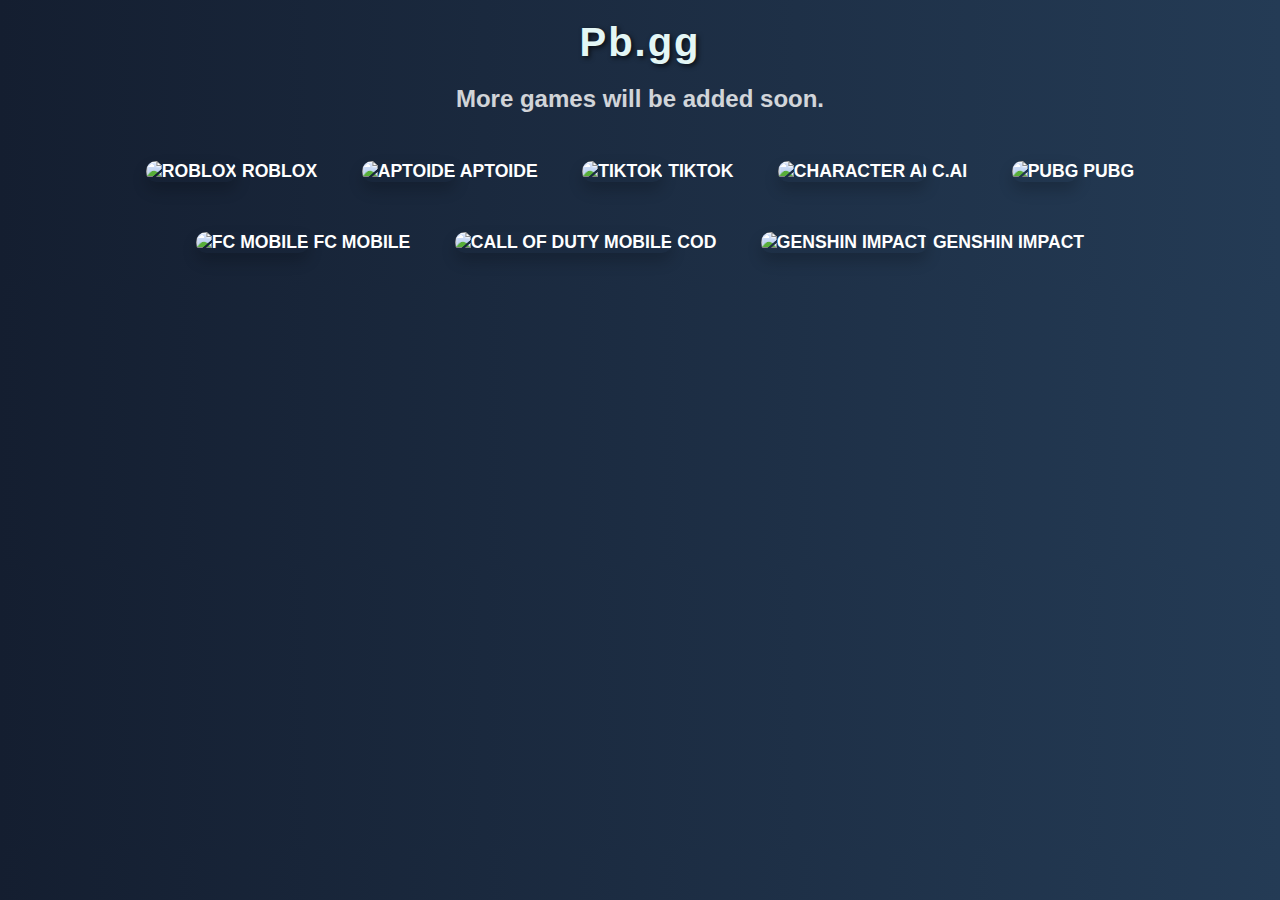
==== index.html @ 80bf1c4b "Initial commit" ====
<!DOCTYPE html>
<html lang="en">
<head>
    <meta charset="UTF-8">
    <meta name="viewport" content="width=device-width, initial-scale=1.0">
    <title>Now.GG</title>
    <style>
        body {
            font-family: 'Arial', sans-serif;
            margin: 0;
            padding: 0;
            background: linear-gradient(to right, #141e30, #243b55);
            color: #ffffff;
            text-align: center;
        }

        h1 {
            font-size: 2.5rem;
            margin: 20px 0;
            text-transform: none;
            letter-spacing: 2px;
            color: #e3f6f5;
            text-shadow: 2px 2px 5px rgba(0, 0, 0, 0.7);
        }

        h2 {
            font-size: 1.5rem;
            margin: 10px 0;
            color: #ffffff;
            opacity: 0.8;
        }

        .button-container {
            display: inline-block;
            margin: 10px;
            padding: 10px;
            border-radius: 10px;
            transition: transform 0.3s ease, box-shadow 0.3s ease;
        }

        .button-container:hover {
            transform: scale(1.1);
            box-shadow: 0 10px 20px rgba(255, 110, 199, 0.4);
        }

        a {
            display: block;
            text-align: center;
            text-decoration: none;
            color: #ffffff;
            font-size: 1.1rem;
            text-transform: uppercase;
            font-weight: bold;
        }

        a img {
            width: 100px;
            height: 100px;
            object-fit: cover;
            border-radius: 10px;
            box-shadow: 0 8px 15px rgba(0, 0, 0, 0.2);
            margin-bottom: 10px;
        }

        a:hover {
            color: #fff8dc;
        }

        @media (max-width: 768px) {
            h1 {
                font-size: 2rem;
            }

            h2 {
                font-size: 1rem;
            }

            a img {
                width: 80px;
                height: 80px;
            }

            a {
                font-size: 0.9rem;
            }
        }
    </style>
</head>
<body>
    <h1>Pb.gg</h1>
    <h2>More games will be added soon.</h2>
    <br>
    <div class="button-container">
        <a href="/static/embed.html#https://mathsspot.com">
            <img src="img/roblox.jpg" alt="Roblox">
            roblox
        </a>
    </div>
    <div class="button-container">
        <a href="/static/embed.html#https://mathsspot.com/apps/aptoide/5874/aptoide.html">
            <img src="img/aptoide.png" alt="Aptoide">
            aptoide
        </a>
    </div>
    <div class="button-container">
        <a href="/static/embed.html#https://mathsspot.com/apps/tiktok/4478/tiktok.html">
            <img src="img/tiktok.png" alt="TikTok">
            tiktok
        </a>
    </div>
    <div class="button-container">
        <a href="/static/embed.html#https://mathsspot.com/apps/character-ai/5482/character-ai-chat-ask-create.html">
            <img src="img/download.png" alt="Character AI">
            c.ai
        </a>
    </div>
    <div class="button-container">
        <a href="/static/embed.html#https://mathsspot.com/apps/proxima-beta/2609/pubg-mobile-resistance.html">
            <img src="img/pubgmobile.png" alt="PUBG">
            pubg
        </a>
    </div>
    <div class="button-container">
        <a href="/static/embed.html#https://mathsspot.com/apps/electronic-arts/1353/ea-sports-fc-mobile-24-soccer.html">
            <img src="img/fcmobile.jpg" alt="FC Mobile">
            fc mobile
        </a>
    </div>
    <div class="button-container">
        <a href="/static/embed.html#https://mathsspot.com/apps/activision-publishing-inc/7935/call-of-duty.html">
            <img src="img/cod.png" alt="Call of Duty Mobile">
            COD
        </a>
    </div>
    <div class="button-container">
        <a href="/static/embed.html#https://mathsspot.com/apps/cognosphere-pte-ltd-/1773/genshin-impact.html">
            <img src="img/genshin.png" alt="Genshin Impact">
            genshin impact
        </a>
    </div>
</body>
</html>
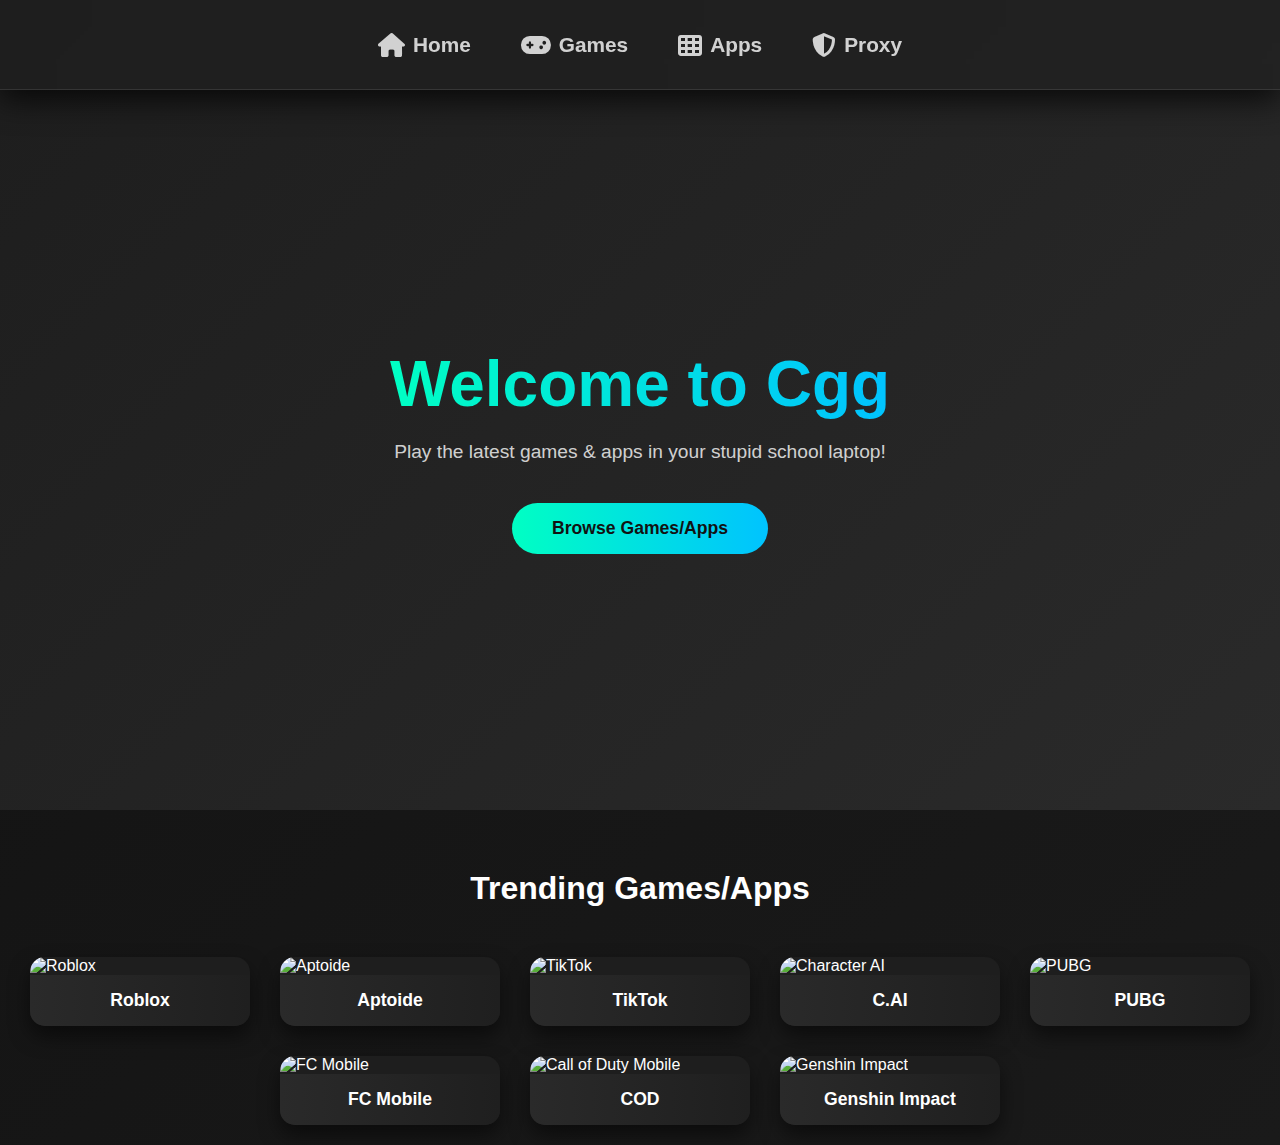
==== commit 6b8cdd4e: "Cgg is the best fr" ====
--- a/index.html
+++ b/index.html
@@ -1,142 +1,292 @@
 <!DOCTYPE html>
 <html lang="en">
 <head>
-    <meta charset="UTF-8">
-    <meta name="viewport" content="width=device-width, initial-scale=1.0">
-    <title>Now.GG</title>
-    <style>
-        body {
-            font-family: 'Arial', sans-serif;
-            margin: 0;
-            padding: 0;
-            background: linear-gradient(to right, #141e30, #243b55);
-            color: #ffffff;
-            text-align: center;
-        }
-
-        h1 {
-            font-size: 2.5rem;
-            margin: 20px 0;
-            text-transform: none;
-            letter-spacing: 2px;
-            color: #e3f6f5;
-            text-shadow: 2px 2px 5px rgba(0, 0, 0, 0.7);
-        }
-
-        h2 {
-            font-size: 1.5rem;
-            margin: 10px 0;
-            color: #ffffff;
-            opacity: 0.8;
-        }
-
-        .button-container {
-            display: inline-block;
-            margin: 10px;
-            padding: 10px;
-            border-radius: 10px;
-            transition: transform 0.3s ease, box-shadow 0.3s ease;
-        }
-
-        .button-container:hover {
-            transform: scale(1.1);
-            box-shadow: 0 10px 20px rgba(255, 110, 199, 0.4);
-        }
-
-        a {
-            display: block;
-            text-align: center;
-            text-decoration: none;
-            color: #ffffff;
-            font-size: 1.1rem;
-            text-transform: uppercase;
-            font-weight: bold;
-        }
-
-        a img {
-            width: 100px;
-            height: 100px;
-            object-fit: cover;
-            border-radius: 10px;
-            box-shadow: 0 8px 15px rgba(0, 0, 0, 0.2);
-            margin-bottom: 10px;
-        }
-
-        a:hover {
-            color: #fff8dc;
-        }
-
-        @media (max-width: 768px) {
-            h1 {
-                font-size: 2rem;
-            }
-
-            h2 {
-                font-size: 1rem;
-            }
-
-            a img {
-                width: 80px;
-                height: 80px;
-            }
-
-            a {
-                font-size: 0.9rem;
-            }
-        }
-    </style>
+  <meta charset="UTF-8" />
+  <meta name="viewport" content="width=device-width, initial-scale=1.0"/>
+  <title>Cgg - Home</title>
+  <link rel="stylesheet" href="https://cdnjs.cloudflare.com/ajax/libs/font-awesome/6.5.1/css/all.min.css">
+  <style>
+    * {
+      box-sizing: border-box;
+      margin: 0;
+      padding: 0;
+    }
+
+    body {
+      font-family: 'Arial', sans-serif;
+      background: linear-gradient(135deg, #121212, #1a1a1a);
+      color: #fff;
+    }
+
+    a {
+      text-decoration: none;
+      color: inherit;
+    }
+
+    .navbar {
+      display: flex;
+      justify-content: center;
+      align-items: center;
+      backdrop-filter: blur(10px);
+      background: rgba(255, 255, 255, 0.05);
+      box-shadow: 0 8px 32px rgba(0, 0, 0, 0.8);
+      border-bottom: 1px solid rgba(255, 255, 255, 0.1);
+      height: 90px;
+      position: sticky;
+      top: 0;
+      z-index: 1000;
+    }
+
+    .navbar ul {
+      display: flex;
+      list-style: none;
+      gap: 50px;
+    }
+
+    .navbar ul li a {
+      color: #ffffffcc;
+      text-decoration: none;
+      font-size: 1.3rem;
+      font-weight: bold;
+      display: flex;
+      align-items: center;
+      position: relative;
+      transition: color 0.3s ease;
+    }
+
+    .navbar ul li a i {
+      margin-right: 8px;
+      font-size: 1.5rem;
+    }
+
+    .navbar ul li a::after {
+      content: "";
+      position: absolute;
+      bottom: -8px;
+      left: 0;
+      width: 0%;
+      height: 3px;
+      background: linear-gradient(90deg, #00ffc3, #00c3ff);
+      transition: width 0.3s ease;
+      border-radius: 4px;
+    }
+
+    .navbar ul li a:hover {
+      color: #00ffc3;
+    }
+
+    .navbar ul li a:hover::after {
+      width: 100%;
+    }
+
+    .hero {
+      display: flex;
+      flex-direction: column;
+      align-items: center;
+      justify-content: center;
+      height: 80vh;
+      text-align: center;
+      padding: 0 20px;
+      background: linear-gradient(135deg, #1e1e1e, #2a2a2a);
+    }
+
+    .hero h1 {
+      font-size: 4rem;
+      font-weight: 800;
+      background: linear-gradient(90deg, #00ffc3, #00c3ff);
+      -webkit-background-clip: text;
+      -webkit-text-fill-color: transparent;
+      margin-bottom: 20px;
+    }
+
+    .hero p {
+      font-size: 1.2rem;
+      color: #ffffffcc;
+      margin-bottom: 40px;
+    }
+
+    .hero a {
+      background: linear-gradient(90deg, #00ffc3, #00c3ff);
+      padding: 15px 40px;
+      border-radius: 50px;
+      color: #121212;
+      font-weight: bold;
+      font-size: 1.1rem;
+      transition: all 0.3s ease;
+    }
+
+    .hero a:hover {
+      background: linear-gradient(90deg, #00c3ff, #00ffc3);
+      transform: scale(1.05);
+    }
+
+    .section-title {
+      text-align: center;
+      font-size: 2rem;
+      margin: 60px 0 30px;
+    }
+
+    .games-container {
+      display: flex;
+      flex-wrap: wrap;
+      justify-content: center;
+      padding: 20px;
+      gap: 30px;
+    }
+
+    .game-card {
+      background: #1e1e1e;
+      border-radius: 15px;
+      width: 220px;
+      overflow: hidden;
+      box-shadow: 0 10px 20px rgba(0, 0, 0, 0.5);
+      transition: transform 0.4s ease, box-shadow 0.4s ease;
+      cursor: pointer;
+      position: relative;
+    }
+
+    .game-card:hover {
+      transform: translateY(-12px) scale(1.03);
+      box-shadow: 0 15px 40px rgba(0, 255, 204, 0.2);
+    }
+
+    .game-card img {
+      width: 100%;
+      height: 150px;
+      object-fit: cover;
+      transition: transform 0.4s ease;
+    }
+
+    .game-card:hover img {
+      transform: scale(1.05);
+    }
+
+    .game-card-title {
+      text-align: center;
+      padding: 15px;
+      font-size: 1.1rem;
+      font-weight: 600;
+      color: #fff;
+      background: linear-gradient(90deg, #2a2a2a, #1f1f1f);
+    }
+
+    .footer {
+      text-align: center;
+      padding: 30px 20px;
+      color: #888;
+      font-size: 0.9rem;
+      border-top: 1px solid rgba(255, 255, 255, 0.1);
+      margin-top: 60px;
+    }
+
+    @media (max-width: 768px) {
+      .navbar {
+        height: 70px;
+      }
+
+      .navbar ul {
+        gap: 20px;
+      }
+
+      .navbar ul li a {
+        font-size: 1rem;
+      }
+
+      .navbar ul li a i {
+        font-size: 1.2rem;
+      }
+
+      .hero h1 {
+        font-size: 2.5rem;
+      }
+
+      .hero p {
+        font-size: 1rem;
+      }
+
+      .games-container {
+        gap: 20px;
+      }
+
+      .game-card {
+        width: 160px;
+      }
+
+      .game-card img {
+        height: 120px;
+      }
+
+      .game-card-title {
+        font-size: 1rem;
+      }
+    }
+  </style>
 </head>
 <body>
-    <h1>Pb.gg</h1>
-    <h2>More games will be added soon.</h2>
-    <br>
-    <div class="button-container">
-        <a href="/static/embed.html#https://mathsspot.com">
-            <img src="img/roblox.jpg" alt="Roblox">
-            roblox
-        </a>
+
+
+  <div class="navbar">
+    <ul>
+      <li><a href="index.html"><i class="fas fa-home"></i>Home</a></li>
+      <li><a href="games.html"><i class="fas fa-gamepad"></i>Games</a></li>
+      <li><a href="#comingsoon"><i class="fas fa-th"></i>Apps</a></li>
+      <li><a href="proxy.html"><i class="fas fa-shield-alt"></i>Proxy</a></li>
+    </ul>
+  </div>
+
+ 
+  <section class="hero">
+    <h1>Welcome to Cgg</h1>
+    <p>Play the latest games & apps in your stupid school laptop!</p>
+    <a href="#trending-games">Browse Games/Apps</a>
+  </section>
+
+  
+  <section id="trending-games">
+    <h2 class="section-title">Trending Games/Apps</h2>
+    <div class="games-container">
+      <div class="game-card" onclick="location.href='/static/embed.html#https://mathsspot.com';">
+        <img src="img/roblox.jpg" alt="Roblox">
+        <div class="game-card-title">Roblox</div>
+      </div>
+
+      <div class="game-card" onclick="location.href='/static/embed.html#https://mathsspot.com/apps/aptoide/5874/aptoide.html';">
+        <img src="img/aptoide.png" alt="Aptoide">
+        <div class="game-card-title">Aptoide</div>
+      </div>
+
+      <div class="game-card" onclick="location.href='/static/embed.html#https://mathsspot.com/apps/tiktok/4478/tiktok.html';">
+        <img src="img/tiktok.png" alt="TikTok">
+        <div class="game-card-title">TikTok</div>
+      </div>
+
+      <div class="game-card" onclick="location.href='/static/embed.html#https://mathsspot.com/apps/character-ai/5482/character-ai-chat-ask-create.html';">
+        <img src="img/download.png" alt="Character AI">
+        <div class="game-card-title">C.AI</div>
+      </div>
+
+      <div class="game-card" onclick="location.href='/static/embed.html#https://mathsspot.com/apps/proxima-beta/2609/pubg-mobile-resistance.html';">
+        <img src="img/pubgmobile.png" alt="PUBG">
+        <div class="game-card-title">PUBG</div>
+      </div>
+
+      <div class="game-card" onclick="location.href='/static/embed.html#https://mathsspot.com/apps/electronic-arts/1353/ea-sports-fc-mobile-24-soccer.html';">
+        <img src="img/fcmobile.jpg" alt="FC Mobile">
+        <div class="game-card-title">FC Mobile</div>
+      </div>
+
+      <div class="game-card" onclick="location.href='/static/embed.html#https://mathsspot.com/apps/activision-publishing-inc/7935/call-of-duty.html';">
+        <img src="img/cod.png" alt="Call of Duty Mobile">
+        <div class="game-card-title">COD</div>
+      </div>
+
+      <div class="game-card" onclick="location.href='/static/embed.html#https://mathsspot.com/apps/cognosphere-pte-ltd-/1773/genshin-impact.html';">
+        <img src="img/genshin.png" alt="Genshin Impact">
+        <div class="game-card-title">Genshin Impact</div>
+      </div>
     </div>
-    <div class="button-container">
-        <a href="/static/embed.html#https://mathsspot.com/apps/aptoide/5874/aptoide.html">
-            <img src="img/aptoide.png" alt="Aptoide">
-            aptoide
-        </a>
-    </div>
-    <div class="button-container">
-        <a href="/static/embed.html#https://mathsspot.com/apps/tiktok/4478/tiktok.html">
-            <img src="img/tiktok.png" alt="TikTok">
-            tiktok
-        </a>
-    </div>
-    <div class="button-container">
-        <a href="/static/embed.html#https://mathsspot.com/apps/character-ai/5482/character-ai-chat-ask-create.html">
-            <img src="img/download.png" alt="Character AI">
-            c.ai
-        </a>
-    </div>
-    <div class="button-container">
-        <a href="/static/embed.html#https://mathsspot.com/apps/proxima-beta/2609/pubg-mobile-resistance.html">
-            <img src="img/pubgmobile.png" alt="PUBG">
-            pubg
-        </a>
-    </div>
-    <div class="button-container">
-        <a href="/static/embed.html#https://mathsspot.com/apps/electronic-arts/1353/ea-sports-fc-mobile-24-soccer.html">
-            <img src="img/fcmobile.jpg" alt="FC Mobile">
-            fc mobile
-        </a>
-    </div>
-    <div class="button-container">
-        <a href="/static/embed.html#https://mathsspot.com/apps/activision-publishing-inc/7935/call-of-duty.html">
-            <img src="img/cod.png" alt="Call of Duty Mobile">
-            COD
-        </a>
-    </div>
-    <div class="button-container">
-        <a href="/static/embed.html#https://mathsspot.com/apps/cognosphere-pte-ltd-/1773/genshin-impact.html">
-            <img src="img/genshin.png" alt="Genshin Impact">
-            genshin impact
-        </a>
-    </div>
+  </section>
+
+
 </body>
 </html>
